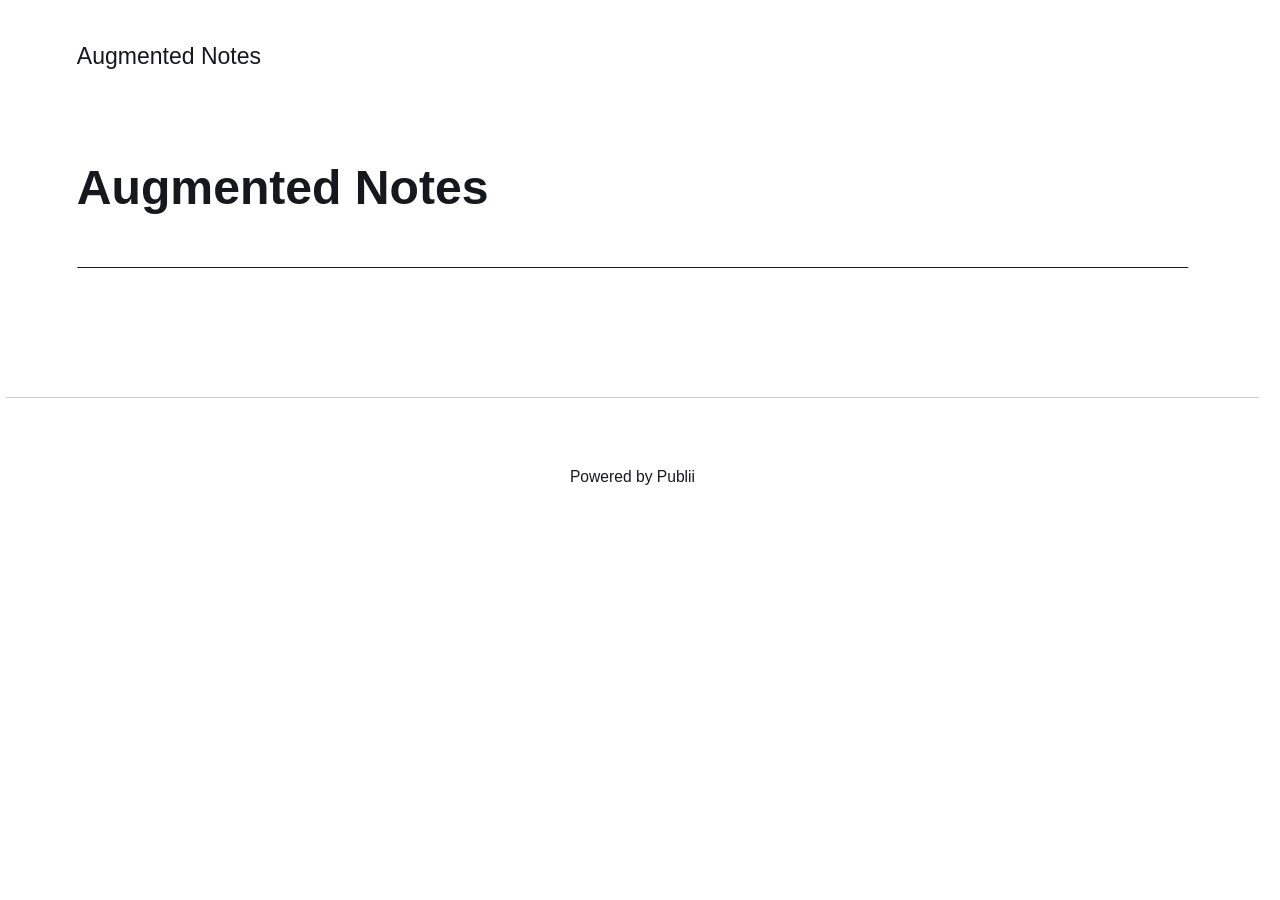
==== augmented-notes-2/index.html @ ad3608d8 "Updated from Publii" ====
<!DOCTYPE html><html lang="en-gb"><head><meta charset="utf-8"><meta http-equiv="X-UA-Compatible" content="IE=edge"><meta name="viewport" content="width=device-width,initial-scale=1"><title>Augmented Notes - Augmented Notes</title><meta name="generator" content="Publii Open-Source CMS for Static Site"><link rel="canonical" href="https://anesioneto.github.io/augmented-notes-2/"><link rel="alternate" type="application/atom+xml" href="https://anesioneto.github.io/feed.xml" title="Augmented Notes - RSS"><link rel="alternate" type="application/json" href="https://anesioneto.github.io/feed.json" title="Augmented Notes - JSON"><meta property="og:title" content="Augmented Notes"><meta property="og:site_name" content="Augmented Notes"><meta property="og:description" content=""><meta property="og:url" content="https://anesioneto.github.io/augmented-notes-2/"><meta property="og:type" content="article"><link rel="stylesheet" href="https://anesioneto.github.io/assets/css/style.css?v=2110fdcc9616a96348b5f5ad11c64055"><script type="application/ld+json">{"@context":"http://schema.org","@type":"Article","mainEntityOfPage":{"@type":"WebPage","@id":"https://anesioneto.github.io/augmented-notes-2/"},"headline":"Augmented Notes","datePublished":"2026-03-05T17:54+00:00","dateModified":"2026-03-05T17:54+00:00","description":"","author":{"@type":"Person","name":"Anesio Neto","url":"https://anesioneto.github.io/authors/anesio-neto/"},"publisher":{"@type":"Organization","name":"Anesio Neto"}}</script><noscript><style>img[loading] {
                    opacity: 1;
                }</style></noscript></head><body class="page-template"><header class="top js-header"><a class="logo" href="https://anesioneto.github.io/">Augmented Notes</a></header><main class="page"><article class="content"><div class="hero hero--noimage"><header class="hero__content"><div class="wrapper"><h1>Augmented Notes</h1></div></header></div><div class="entry-wrapper content__entry"></div></article></main><footer class="footer"><div class="wrapper"><div class="footer__copyright">Powered by Publii</div><button id="backToTop" class="footer__bttop" aria-label="Back to top" title="Back to top"><svg width="20" height="20"><use xlink:href="https://anesioneto.github.io/assets/svg/svg-map.svg#toparrow"/></svg></button></div></footer><script defer="defer" src="https://anesioneto.github.io/assets/js/scripts.min.js?v=d0fc1030089a37f93a2d51bf6d07565c"></script><script>window.publiiThemeMenuConfig={mobileMenuMode:'sidebar',animationSpeed:300,submenuWidth: 'auto',doubleClickTime:500,mobileMenuExpandableSubmenus:true,relatedContainerForOverlayMenuSelector:'.top'};</script><script>var images = document.querySelectorAll('img[loading]');
        for (var i = 0; i < images.length; i++) {
            if (images[i].complete) {
                images[i].classList.add('is-loaded');
            } else {
                images[i].addEventListener('load', function () {
                    this.classList.add('is-loaded');
                }, false);
            }
        }</script></body></html>
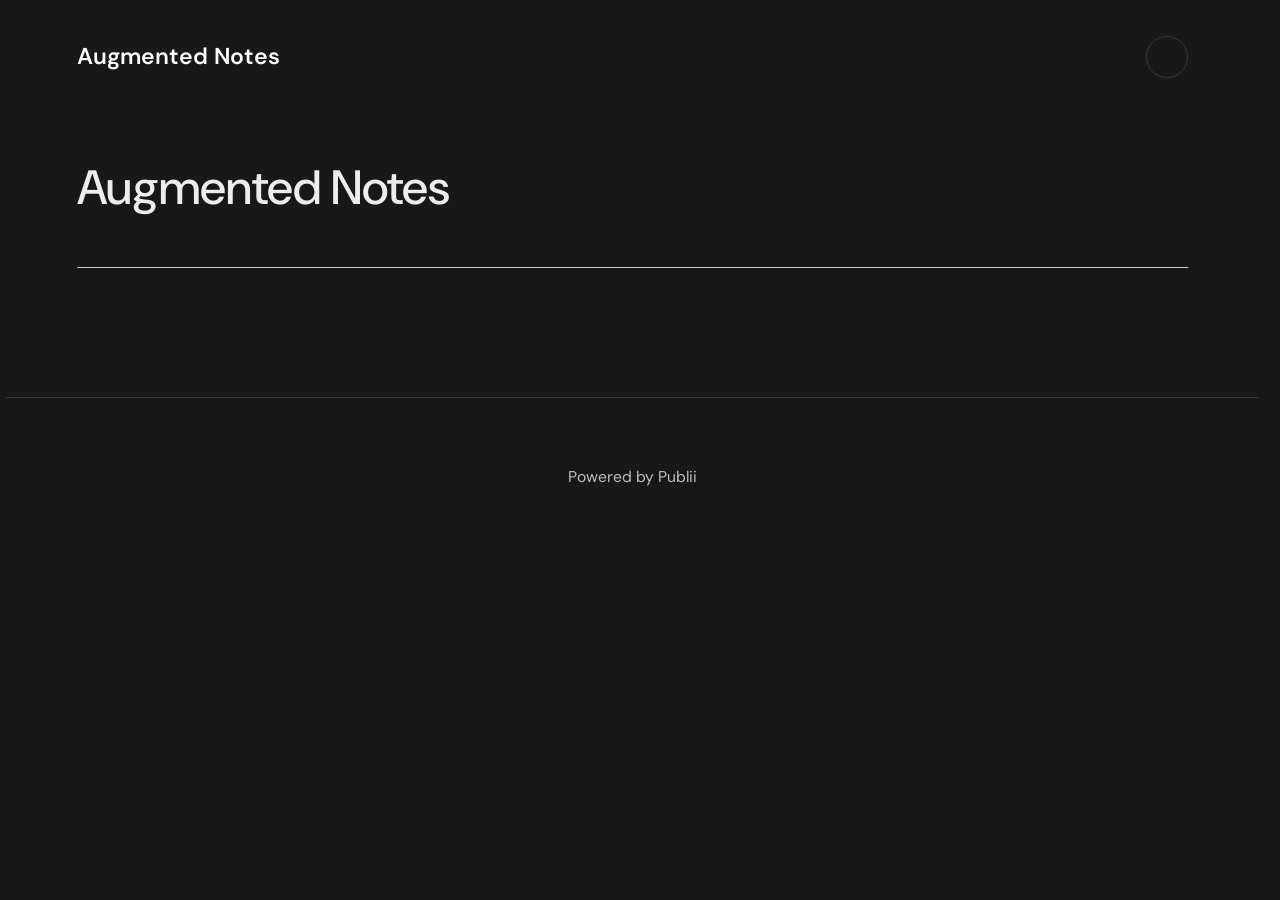
==== commit c0037107: "Updated from Publii" ====
--- a/augmented-notes-2/index.html
+++ b/augmented-notes-2/index.html
@@ -1,6 +1,6 @@
-<!DOCTYPE html><html lang="en-gb"><head><meta charset="utf-8"><meta http-equiv="X-UA-Compatible" content="IE=edge"><meta name="viewport" content="width=device-width,initial-scale=1"><title>Augmented Notes - Augmented Notes</title><meta name="generator" content="Publii Open-Source CMS for Static Site"><link rel="canonical" href="https://anesioneto.github.io/augmented-notes-2/"><link rel="alternate" type="application/atom+xml" href="https://anesioneto.github.io/feed.xml" title="Augmented Notes - RSS"><link rel="alternate" type="application/json" href="https://anesioneto.github.io/feed.json" title="Augmented Notes - JSON"><meta property="og:title" content="Augmented Notes"><meta property="og:site_name" content="Augmented Notes"><meta property="og:description" content=""><meta property="og:url" content="https://anesioneto.github.io/augmented-notes-2/"><meta property="og:type" content="article"><link rel="stylesheet" href="https://anesioneto.github.io/assets/css/style.css?v=2110fdcc9616a96348b5f5ad11c64055"><script type="application/ld+json">{"@context":"http://schema.org","@type":"Article","mainEntityOfPage":{"@type":"WebPage","@id":"https://anesioneto.github.io/augmented-notes-2/"},"headline":"Augmented Notes","datePublished":"2026-03-05T17:54+00:00","dateModified":"2026-03-05T17:54+00:00","description":"","author":{"@type":"Person","name":"Anesio Neto","url":"https://anesioneto.github.io/authors/anesio-neto/"},"publisher":{"@type":"Organization","name":"Anesio Neto"}}</script><noscript><style>img[loading] {
+<!DOCTYPE html><html lang="en-gb"><head><meta charset="utf-8"><meta http-equiv="X-UA-Compatible" content="IE=edge"><meta name="viewport" content="width=device-width,initial-scale=1"><title>Augmented Notes - Augmented Notes</title><meta name="generator" content="Publii Open-Source CMS for Static Site"><link rel="canonical" href="https://anesioneto.github.io/augmented-notes-2/"><link rel="alternate" type="application/atom+xml" href="https://anesioneto.github.io/feed.xml" title="Augmented Notes - RSS"><link rel="alternate" type="application/json" href="https://anesioneto.github.io/feed.json" title="Augmented Notes - JSON"><meta property="og:title" content="Augmented Notes"><meta property="og:site_name" content="Augmented Notes"><meta property="og:description" content=""><meta property="og:url" content="https://anesioneto.github.io/augmented-notes-2/"><meta property="og:type" content="article"><link rel="preload" href="https://anesioneto.github.io/assets/dynamic/fonts/dmsans/dmsans.woff2" as="font" type="font/woff2" crossorigin><link rel="preload" href="https://anesioneto.github.io/assets/dynamic/fonts/dmsans/dmsans-italic.woff2" as="font" type="font/woff2" crossorigin><link rel="stylesheet" href="https://anesioneto.github.io/assets/css/style.css?v=20c8a1d3eb75def4daafc21ceec4876d"><script type="application/ld+json">{"@context":"http://schema.org","@type":"Article","mainEntityOfPage":{"@type":"WebPage","@id":"https://anesioneto.github.io/augmented-notes-2/"},"headline":"Augmented Notes","datePublished":"2026-03-05T17:54+00:00","dateModified":"2026-03-05T18:12+00:00","description":"","author":{"@type":"Person","name":"Anesio Neto","url":"https://anesioneto.github.io/authors/anesio-neto/"},"publisher":{"@type":"Organization","name":"Anesio Neto"}}</script><noscript><style>img[loading] {
                     opacity: 1;
-                }</style></noscript></head><body class="page-template"><header class="top js-header"><a class="logo" href="https://anesioneto.github.io/">Augmented Notes</a></header><main class="page"><article class="content"><div class="hero hero--noimage"><header class="hero__content"><div class="wrapper"><h1>Augmented Notes</h1></div></header></div><div class="entry-wrapper content__entry"></div></article></main><footer class="footer"><div class="wrapper"><div class="footer__copyright">Powered by Publii</div><button id="backToTop" class="footer__bttop" aria-label="Back to top" title="Back to top"><svg width="20" height="20"><use xlink:href="https://anesioneto.github.io/assets/svg/svg-map.svg#toparrow"/></svg></button></div></footer><script defer="defer" src="https://anesioneto.github.io/assets/js/scripts.min.js?v=d0fc1030089a37f93a2d51bf6d07565c"></script><script>window.publiiThemeMenuConfig={mobileMenuMode:'sidebar',animationSpeed:300,submenuWidth: 'auto',doubleClickTime:500,mobileMenuExpandableSubmenus:true,relatedContainerForOverlayMenuSelector:'.top'};</script><script>var images = document.querySelectorAll('img[loading]');
+                }</style></noscript></head><body class="page-template"><header class="top js-header"><a class="logo" href="https://anesioneto.github.io/">Augmented Notes</a><div class="search"><div class="search__overlay js-search-overlay"><div class="wrapper search__overlay-inner"></div></div><button class="search__btn btn--icon js-search-btn" aria-label="Search"><svg height="18" width="18" role="presentation" focusable="false"><use xlink:href="https://anesioneto.github.io/assets/svg/svg-map.svg#search"/></svg></button></div></header><main class="page"><article class="content"><div class="hero hero--noimage"><header class="hero__content"><div class="wrapper"><h1>Augmented Notes</h1></div></header></div><div class="entry-wrapper content__entry"></div></article></main><footer class="footer"><div class="wrapper"><div class="footer__copyright"><p>Powered by Publii</p></div><button id="backToTop" class="footer__bttop" aria-label="Back to top" title="Back to top"><svg width="20" height="20"><use xlink:href="https://anesioneto.github.io/assets/svg/svg-map.svg#toparrow"/></svg></button></div></footer><script defer="defer" src="https://anesioneto.github.io/assets/js/scripts.min.js?v=d0fc1030089a37f93a2d51bf6d07565c"></script><script>window.publiiThemeMenuConfig={mobileMenuMode:'sidebar',animationSpeed:300,submenuWidth: 'auto',doubleClickTime:500,mobileMenuExpandableSubmenus:true,relatedContainerForOverlayMenuSelector:'.top'};</script><script>var images = document.querySelectorAll('img[loading]');
         for (var i = 0; i < images.length; i++) {
             if (images[i].complete) {
                 images[i].classList.add('is-loaded');
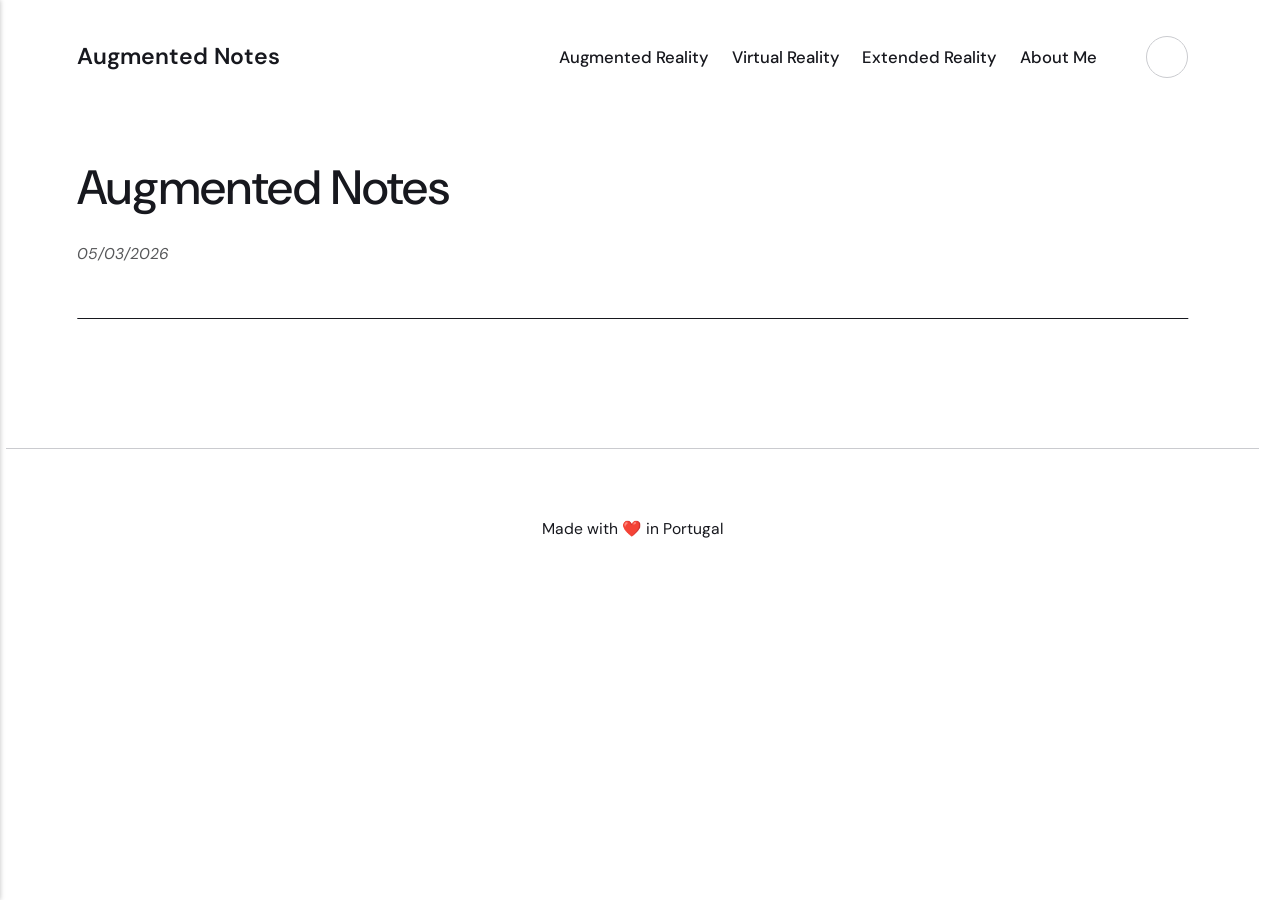
==== commit 7f6e5854: "Updated from Publii" ====
--- a/augmented-notes-2/index.html
+++ b/augmented-notes-2/index.html
@@ -1,6 +1,6 @@
-<!DOCTYPE html><html lang="en-gb"><head><meta charset="utf-8"><meta http-equiv="X-UA-Compatible" content="IE=edge"><meta name="viewport" content="width=device-width,initial-scale=1"><title>Augmented Notes - Augmented Notes</title><meta name="generator" content="Publii Open-Source CMS for Static Site"><link rel="canonical" href="https://anesioneto.github.io/augmented-notes-2/"><link rel="alternate" type="application/atom+xml" href="https://anesioneto.github.io/feed.xml" title="Augmented Notes - RSS"><link rel="alternate" type="application/json" href="https://anesioneto.github.io/feed.json" title="Augmented Notes - JSON"><meta property="og:title" content="Augmented Notes"><meta property="og:site_name" content="Augmented Notes"><meta property="og:description" content=""><meta property="og:url" content="https://anesioneto.github.io/augmented-notes-2/"><meta property="og:type" content="article"><link rel="preload" href="https://anesioneto.github.io/assets/dynamic/fonts/dmsans/dmsans.woff2" as="font" type="font/woff2" crossorigin><link rel="preload" href="https://anesioneto.github.io/assets/dynamic/fonts/dmsans/dmsans-italic.woff2" as="font" type="font/woff2" crossorigin><link rel="stylesheet" href="https://anesioneto.github.io/assets/css/style.css?v=20c8a1d3eb75def4daafc21ceec4876d"><script type="application/ld+json">{"@context":"http://schema.org","@type":"Article","mainEntityOfPage":{"@type":"WebPage","@id":"https://anesioneto.github.io/augmented-notes-2/"},"headline":"Augmented Notes","datePublished":"2026-03-05T17:54+00:00","dateModified":"2026-03-05T18:12+00:00","description":"","author":{"@type":"Person","name":"Anesio Neto","url":"https://anesioneto.github.io/authors/anesio-neto/"},"publisher":{"@type":"Organization","name":"Anesio Neto"}}</script><noscript><style>img[loading] {
+<!DOCTYPE html><html lang="en-gb"><head><meta charset="utf-8"><meta http-equiv="X-UA-Compatible" content="IE=edge"><meta name="viewport" content="width=device-width,initial-scale=1"><title>Augmented Notes - Augmented Notes</title><meta name="generator" content="Publii Open-Source CMS for Static Site"><link rel="canonical" href="https://anesioneto.github.io/augmented-notes-2/"><link rel="alternate" type="application/atom+xml" href="https://anesioneto.github.io/feed.xml" title="Augmented Notes - RSS"><link rel="alternate" type="application/json" href="https://anesioneto.github.io/feed.json" title="Augmented Notes - JSON"><meta property="og:title" content="Augmented Notes"><meta property="og:site_name" content="Augmented Notes"><meta property="og:description" content=""><meta property="og:url" content="https://anesioneto.github.io/augmented-notes-2/"><meta property="og:type" content="article"><link rel="preload" href="https://anesioneto.github.io/assets/dynamic/fonts/dmsans/dmsans.woff2" as="font" type="font/woff2" crossorigin><link rel="preload" href="https://anesioneto.github.io/assets/dynamic/fonts/dmsans/dmsans-italic.woff2" as="font" type="font/woff2" crossorigin><link rel="stylesheet" href="https://anesioneto.github.io/assets/css/style.css?v=a2e77a86ddac9d82e6f6103d65c61962"><script type="application/ld+json">{"@context":"http://schema.org","@type":"Article","mainEntityOfPage":{"@type":"WebPage","@id":"https://anesioneto.github.io/augmented-notes-2/"},"headline":"Augmented Notes","datePublished":"2026-03-05T17:54+00:00","dateModified":"2026-03-05T18:12+00:00","description":"","author":{"@type":"Person","name":"Anesio Neto","url":"https://anesioneto.github.io/authors/anesio-neto/"},"publisher":{"@type":"Organization","name":"Anesio Neto"}}</script><noscript><style>img[loading] {
                     opacity: 1;
-                }</style></noscript></head><body class="page-template"><header class="top js-header"><a class="logo" href="https://anesioneto.github.io/">Augmented Notes</a><div class="search"><div class="search__overlay js-search-overlay"><div class="wrapper search__overlay-inner"></div></div><button class="search__btn btn--icon js-search-btn" aria-label="Search"><svg height="18" width="18" role="presentation" focusable="false"><use xlink:href="https://anesioneto.github.io/assets/svg/svg-map.svg#search"/></svg></button></div></header><main class="page"><article class="content"><div class="hero hero--noimage"><header class="hero__content"><div class="wrapper"><h1>Augmented Notes</h1></div></header></div><div class="entry-wrapper content__entry"></div></article></main><footer class="footer"><div class="wrapper"><div class="footer__copyright"><p>Powered by Publii</p></div><button id="backToTop" class="footer__bttop" aria-label="Back to top" title="Back to top"><svg width="20" height="20"><use xlink:href="https://anesioneto.github.io/assets/svg/svg-map.svg#toparrow"/></svg></button></div></footer><script defer="defer" src="https://anesioneto.github.io/assets/js/scripts.min.js?v=d0fc1030089a37f93a2d51bf6d07565c"></script><script>window.publiiThemeMenuConfig={mobileMenuMode:'sidebar',animationSpeed:300,submenuWidth: 'auto',doubleClickTime:500,mobileMenuExpandableSubmenus:true,relatedContainerForOverlayMenuSelector:'.top'};</script><script>var images = document.querySelectorAll('img[loading]');
+                }</style></noscript></head><body class="page-template"><header class="top js-header"><a class="logo" href="https://anesioneto.github.io/">Augmented Notes</a><nav class="navbar js-navbar"><button class="navbar__toggle js-toggle" aria-label="Menu" aria-haspopup="true" aria-expanded="false"><span class="navbar__toggle-box"><span class="navbar__toggle-inner">Menu</span></span></button><ul class="navbar__menu"><li class="active"><a href="https://anesioneto.github.io/augmented-notes-2/" target="_self">Augmented Reality</a></li><li class="active"><a href="https://anesioneto.github.io/augmented-notes-2/" target="_self">Virtual Reality</a></li><li class="active"><a href="https://anesioneto.github.io/augmented-notes-2/" target="_self">Extended Reality</a></li><li class="active"><a href="https://anesioneto.github.io/augmented-notes-2/" target="_self">About Me</a></li></ul></nav><div class="search"><div class="search__overlay js-search-overlay"><div class="wrapper search__overlay-inner"></div></div><button class="search__btn btn--icon js-search-btn" aria-label="Search"><svg height="18" width="18" role="presentation" focusable="false"><use xlink:href="https://anesioneto.github.io/assets/svg/svg-map.svg#search"/></svg></button></div></header><main class="page"><article class="content"><div class="hero hero--noimage"><header class="hero__content"><div class="wrapper"><h1>Augmented Notes</h1><div class="feed__meta content__meta"><time datetime="2026-03-05T17:54" class="feed__date">05/03/2026</time></div></div></header></div><div class="entry-wrapper content__entry"></div></article></main><footer class="footer"><div class="wrapper"><div class="footer__copyright"><p>Made with ❤️ in Portugal</p></div><button id="backToTop" class="footer__bttop" aria-label="Back to top" title="Back to top"><svg width="20" height="20"><use xlink:href="https://anesioneto.github.io/assets/svg/svg-map.svg#toparrow"/></svg></button></div></footer><script defer="defer" src="https://anesioneto.github.io/assets/js/scripts.min.js?v=d0fc1030089a37f93a2d51bf6d07565c"></script><script>window.publiiThemeMenuConfig={mobileMenuMode:'sidebar',animationSpeed:300,submenuWidth: 'auto',doubleClickTime:500,mobileMenuExpandableSubmenus:true,relatedContainerForOverlayMenuSelector:'.top'};</script><script>var images = document.querySelectorAll('img[loading]');
         for (var i = 0; i < images.length; i++) {
             if (images[i].complete) {
                 images[i].classList.add('is-loaded');
